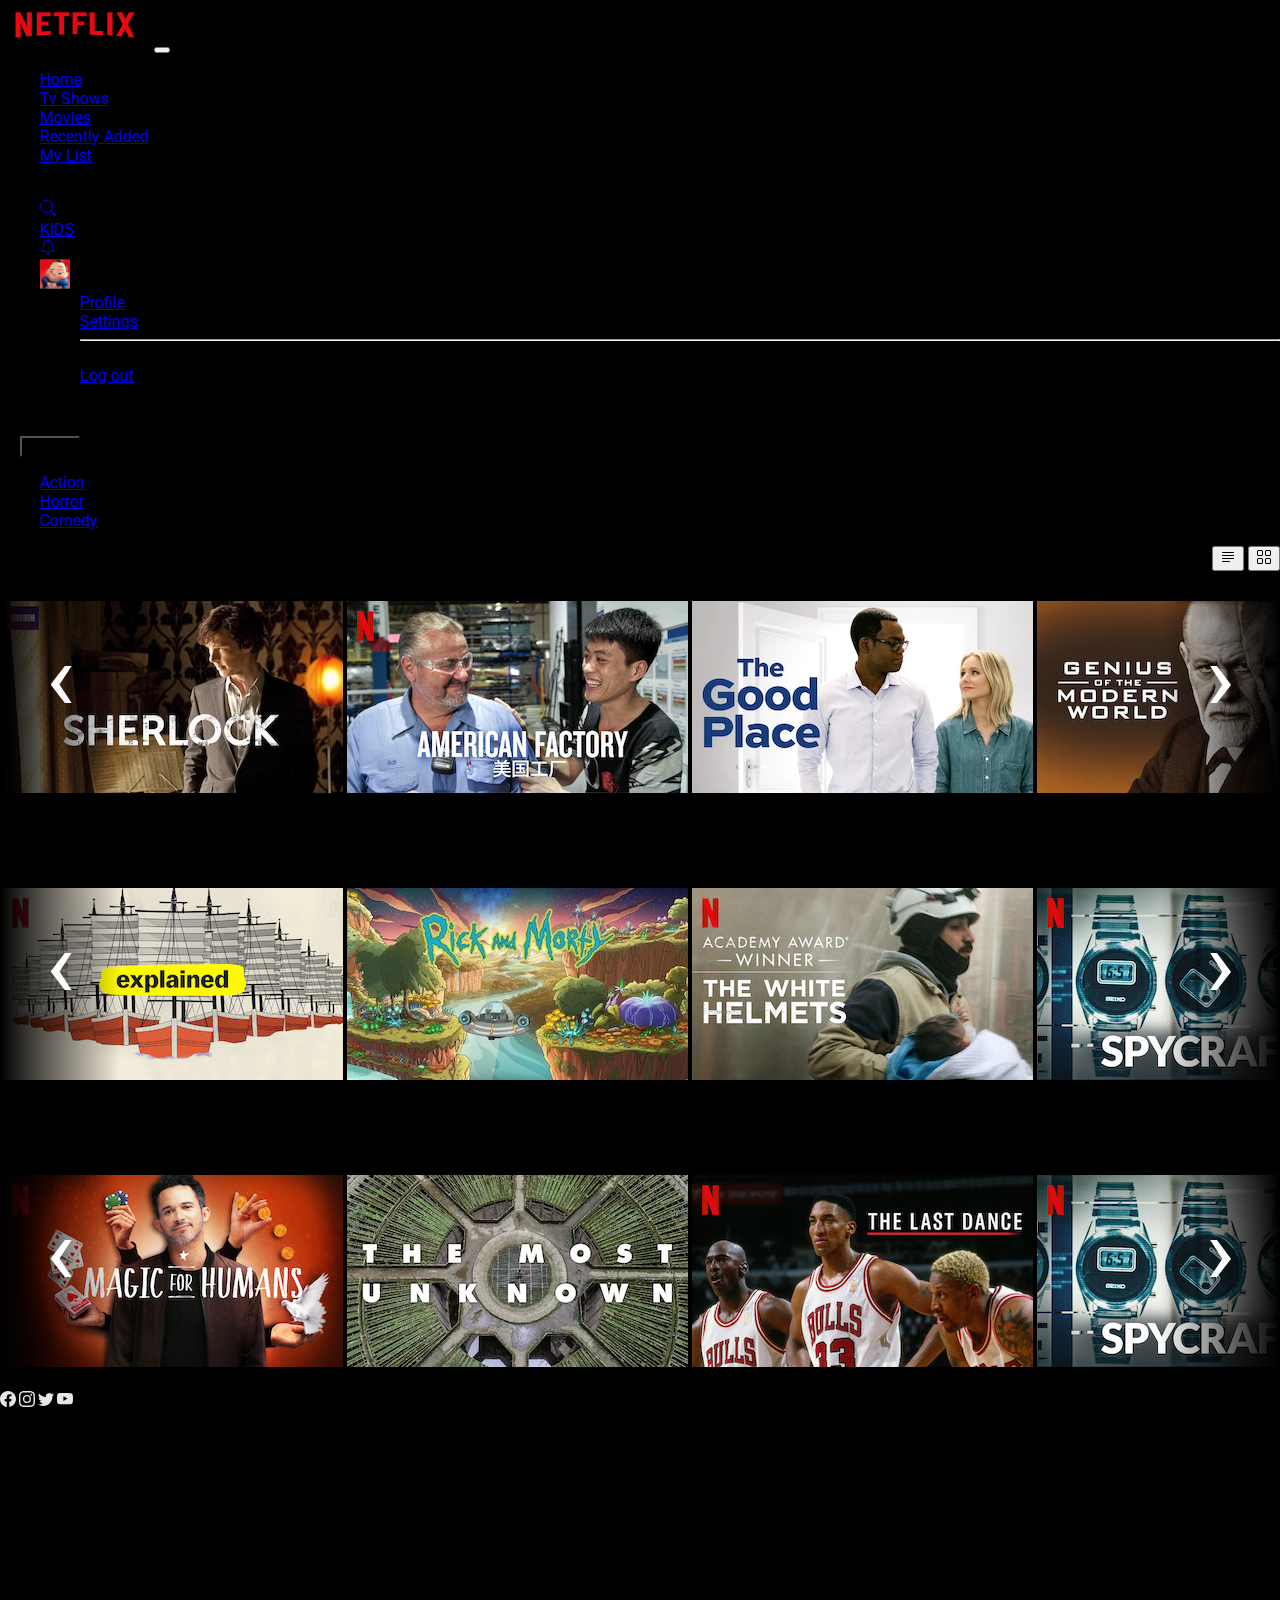
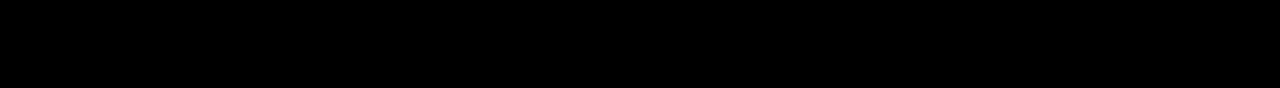
==== index.html @ 5cd31503 "NetflixHome" ====
<!DOCTYPE html>
<html lang="en">
<head>
    <meta charset="UTF-8">
    <meta name="viewport" content="width=device-width, initial-scale=1.0">
    <link href="https://cdn.jsdelivr.net/npm/bootstrap@5.2.3/dist/css/bootstrap.min.css" rel="stylesheet" integrity="sha384-rbsA2VBKQhggwzxH7pPCaAqO46MgnOM80zW1RWuH61DGLwZJEdK2Kadq2F9CUG65" crossorigin="anonymous">
    <link rel="stylesheet" href="css/styles.css">
    <link rel="preconnect" href="https://fonts.googleapis.com">
<link rel="preconnect" href="https://fonts.gstatic.com" crossorigin>
<link href="https://fonts.googleapis.com/css2?family=Roboto:ital,wght@0,400;0,500;0,700;0,900;1,500;1,700;1,900&display=swap" rel="stylesheet">
    <title>Netflix</title>
</head>
<body>
    <div class="container bg-black">
        <nav class="navbar navbar-expand-lg navbar-dark">
        <a class="navbar-brand" href="#"> <img src="./assets/netflix_logo.png" width="150" height="50" alt="netflix logo"></a>
        <button class="navbar-toggler" type="button" data-toggle="collapse" data-target="#navbarNav" aria-controls="navbarNav" aria-expanded="false" aria-label="Toggle navigation">
          <span class="navbar-toggler-icon"></span>
        </button>
        <div class="collapse navbar-collapse" id="navbarNav">
          <ul class="navbar-nav">
            <li class="nav-item active"><a class="nav-link" href="#">Home</a></li>
            <li class="nav-item active"><a class="nav-link" href="#">Tv Shows</a></li>
            <li class="nav-item active"><a class="nav-link" href="#">Movies</a></li>
            <li class="nav-item active"><a class="nav-link" href="#">Recently Added</a></li>
            <li class="nav-item active"><a class="nav-link" href="#">My List</a></li>
          </ul>
          <ul class="navbar-nav ms-auto">
            <li class="nav-item dropdown">
                <li class="nav-item active"><a class="nav-link" href="#"><svg xmlns="http://www.w3.org/2000/svg" width="16" height="16" fill="currentColor" class="bi bi-search" viewBox="0 0 16 16">
                    <path d="M11.742 10.344a6.5 6.5 0 1 0-1.397 1.398h-.001c.03.04.062.078.098.115l3.85 3.85a1 1 0 0 0 1.415-1.414l-3.85-3.85a1.007 1.007 0 0 0-.115-.1zM12 6.5a5.5 5.5 0 1 1-11 0 5.5 5.5 0 0 1 11 0"/>
                  </svg></a></li>
                <li class="nav-item active"><a class="nav-link" href="#">KIDS</a></li>
                <li class="nav-item active"><a class="nav-link" href="#"><svg xmlns="http://www.w3.org/2000/svg" width="16" height="16" fill="currentColor" class="bi bi-bell" viewBox="0 0 16 16">
                    <path d="M8 16a2 2 0 0 0 2-2H6a2 2 0 0 0 2 2M8 1.918l-.797.161A4.002 4.002 0 0 0 4 6c0 .628-.134 2.197-.459 3.742-.16.767-.376 1.566-.663 2.258h10.244c-.287-.692-.502-1.49-.663-2.258C12.134 8.197 12 6.628 12 6a4.002 4.002 0 0 0-3.203-3.92L8 1.917zM14.22 12c.223.447.481.801.78 1H1c.299-.199.557-.553.78-1C2.68 10.2 3 6.88 3 6c0-2.42 1.72-4.44 4.005-4.901a1 1 0 1 1 1.99 0A5.002 5.002 0 0 1 13 6c0 .88.32 4.2 1.22 6"/>
                  </svg></a></li>
              <a class="nav-link dropdown-toggle" href="#" id="navbarDropdown" role="button" data-bs-toggle="dropdown" aria-expanded="false">
                <img src="./assets/avatar.png" alt="Profile" width="30" height="30">
              </a>
              <ul class="dropdown-menu dropdown-menu-end" aria-labelledby="navbarDropdown">
                <li><a class="dropdown-item" href="./profile.html">Profile</a></li>
                <li><a class="dropdown-item" href="#">Settings</a></li>
                <li><hr class="dropdown-divider"></li>
                <li><a class="dropdown-item" href="#">Log out</a></li>
              </ul>
            </li>
          </ul>
        </div>
       </nav>
       <div>
        <p class="d-inline h1 text-white">TV Shows</p>
          <button class="btn btn-secondary dropdown-toggle rounded-0" type="button" id="dropdownMenuButton" data-bs-toggle="dropdown" aria-expanded="false">
            Genres
          </button>
          <ul class="dropdown-menu" aria-labelledby="dropdownMenuButton">
            <li><a class="dropdown-item" href="#">Action</a></li>
            <li><a class="dropdown-item" href="#">Horror</a></li>
            <li><a class="dropdown-item" href="#">Comedy</a></li>
          </ul>
        <div class="bottoni">
          <button type="button" class="btn btn-outline-light rounded-0"><svg xmlns="http://www.w3.org/2000/svg" width="16" height="16" fill="currentColor" class="bi bi-justify-left" viewBox="0 0 16 16">
            <path fill-rule="evenodd" d="M2 12.5a.5.5 0 0 1 .5-.5h7a.5.5 0 0 1 0 1h-7a.5.5 0 0 1-.5-.5m0-3a.5.5 0 0 1 .5-.5h11a.5.5 0 0 1 0 1h-11a.5.5 0 0 1-.5-.5m0-3a.5.5 0 0 1 .5-.5h11a.5.5 0 0 1 0 1h-11a.5.5 0 0 1-.5-.5m0-3a.5.5 0 0 1 .5-.5h11a.5.5 0 0 1 0 1h-11a.5.5 0 0 1-.5-.5"/>
          </svg></button>
          <button type="button" class="btn btn-outline-light rounded-0"><svg xmlns="http://www.w3.org/2000/svg" width="16" height="16" fill="currentColor" class="bi bi-grid" viewBox="0 0 16 16">
            <path d="M1 2.5A1.5 1.5 0 0 1 2.5 1h3A1.5 1.5 0 0 1 7 2.5v3A1.5 1.5 0 0 1 5.5 7h-3A1.5 1.5 0 0 1 1 5.5zM2.5 2a.5.5 0 0 0-.5.5v3a.5.5 0 0 0 .5.5h3a.5.5 0 0 0 .5-.5v-3a.5.5 0 0 0-.5-.5zm6.5.5A1.5 1.5 0 0 1 10.5 1h3A1.5 1.5 0 0 1 15 2.5v3A1.5 1.5 0 0 1 13.5 7h-3A1.5 1.5 0 0 1 9 5.5zm1.5-.5a.5.5 0 0 0-.5.5v3a.5.5 0 0 0 .5.5h3a.5.5 0 0 0 .5-.5v-3a.5.5 0 0 0-.5-.5zM1 10.5A1.5 1.5 0 0 1 2.5 9h3A1.5 1.5 0 0 1 7 10.5v3A1.5 1.5 0 0 1 5.5 15h-3A1.5 1.5 0 0 1 1 13.5zm1.5-.5a.5.5 0 0 0-.5.5v3a.5.5 0 0 0 .5.5h3a.5.5 0 0 0 .5-.5v-3a.5.5 0 0 0-.5-.5zm6.5.5A1.5 1.5 0 0 1 10.5 9h3a1.5 1.5 0 0 1 1.5 1.5v3a1.5 1.5 0 0 1-1.5 1.5h-3A1.5 1.5 0 0 1 9 13.5zm1.5-.5a.5.5 0 0 0-.5.5v3a.5.5 0 0 0 .5.5h3a.5.5 0 0 0 .5-.5v-3a.5.5 0 0 0-.5-.5z"/>
          </svg></button></div>
       </div>

       <div><p class="h5 text-white">Trending Now</p></div>
       <div class="wrapper">
        <section id="section1">
          <a href="#section3">‹</a>
            <div class="item">
              <img src="./assets/media/media0.webp" alt="Describe Image">
            </div>
            <div class="item">
              <img src="./assets/media/media1.jpg" alt="Describe Image">
            </div>
            <div class="item">
              <img src="./assets/media/media2.webp" alt="Describe Image">
            </div>
            <div class="item">
              <img src="./assets/media/media3.webp" alt="Describe Image">
            </div>
            <div class="item">
              <img src="./assets/media/media4.jpg" alt="Describe Image">
            </div>
          <a href="#section2">›</a>
        </section>
        <section id="section2">
          <a href="#section1">‹</a>
            <div class="item">
              <img src="./assets/media/media5.webp" alt="Describe Image">
            </div>
            <div class="item">
              <img src="./assets/media/media6.jpg" alt="Describe Image">
            </div>
            <div class="item">
              <img src="./assets/media/media7.webp" alt="Describe Image">
            </div>
            <div class="item">
              <img src="./assets/media/media8.webp" alt="Describe Image">
            </div>
            <div class="item">
              <img src="./assets/media/media9.jpg" alt="Describe Image">
            </div>
          <a href="#section3">›</a>
        </section>
      
        <section id="section3">
          <a href="#section2">‹</a>
            <div class="item">
              <img src="./assets/media/media10.jpg" alt="Describe Image">
            </div>
            <div class="item">
              <img src="./assets/media/media11.jpg" alt="Describe Image">
            </div>
            <div class="item">
              <img src="./assets/media/media12.jpg" alt="Describe Image">
            </div>
            <div class="item">
              <img src="./assets/media/media13.jpg" alt="Describe Image">
            </div>
            <div class="item">
              <img src="./assets/media/media14.webp" alt="Describe Image">
            </div>
          <a href="#section1">›</a>
        </section></div>
        <div><p class="h5 text-white">Watch It Again</p></div>
        <div class="wrapper">
            <section id="section4">
              <a href="#section6">‹</a>
                <div class="item">
                  <img src="./assets/media/media15.jpg" alt="Describe Image">
                </div>
                <div class="item">
                  <img src="./assets/media/media16.webp" alt="Describe Image">
                </div>
                <div class="item">
                  <img src="./assets/media/media17.jpg" alt="Describe Image">
                </div>
                <div class="item">
                  <img src="./assets/media/media18.jpg" alt="Describe Image">
                </div>
                <div class="item">
                  <img src="./assets/media/media19.webp" alt="Describe Image">
                </div>
              <a href="#section5">›</a>
            </section>
            <section id="section5">
              <a href="#section4">‹</a>
                <div class="item">
                  <img src="./assets/media/media20.jpg" alt="Describe Image">
                </div>
                <div class="item">
                  <img src="./assets/media/media21.webp" alt="Describe Image">
                </div>
                <div class="item">
                  <img src="./assets/media/media22.webp" alt="Describe Image">
                </div>
                <div class="item">
                  <img src="./assets/media/media23.webp" alt="Describe Image">
                </div>
                <div class="item">
                  <img src="./assets/media/media24.jpg" alt="Describe Image">
                </div>
              <a href="#section6">›</a>
            </section>
          
            <section id="section6">
              <a href="#section5">‹</a>
                <div class="item">
                  <img src="./assets/media/media25.webp" alt="Describe Image">
                </div>
                <div class="item">
                  <img src="./assets/media/media26.webp" alt="Describe Image">
                </div>
                <div class="item">
                  <img src="./assets/media/media27.jpg" alt="Describe Image">
                </div>
                <div class="item">
                  <img src="./assets/media/media28.jpg" alt="Describe Image">
                </div>
                <div class="item">
                  <img src="./assets/media/media29.jpg" alt="Describe Image">
                </div>
              <a href="#section4">›</a>
            </section>


      </div>
      <div><p class="h5 text-white">New Releases</p></div>
      <div class="wrapper">
        <section id="section7">
          <a href="#section9">‹</a>
            <div class="item">
              <img src="./assets/media/media30.jpg" alt="Describe Image">
            </div>
            <div class="item">
              <img src="./assets/media/media31.webp" alt="Describe Image">
            </div>
            <div class="item">
              <img src="./assets/media/media32.jpg" alt="Describe Image">
            </div>
            <div class="item">
              <img src="./assets/media/media18.jpg" alt="Describe Image">
            </div>
            <div class="item">
              <img src="./assets/media/media19.webp" alt="Describe Image">
            </div>
          <a href="#section8">›</a>
        </section>
        <section id="section8">
          <a href="#section7">‹</a>
            <div class="item">
              <img src="./assets/media/media20.jpg" alt="Describe Image">
            </div>
            <div class="item">
              <img src="./assets/media/media21.webp" alt="Describe Image">
            </div>
            <div class="item">
              <img src="./assets/media/media22.webp" alt="Describe Image">
            </div>
            <div class="item">
              <img src="./assets/media/media23.webp" alt="Describe Image">
            </div>
            <div class="item">
              <img src="./assets/media/media24.jpg" alt="Describe Image">
            </div>
          <a href="#section9">›</a>
        </section>
      
        <section id="section9">
          <a href="#section8">‹</a>
            <div class="item">
              <img src="./assets/media/media25.webp" alt="Describe Image">
            </div>
            <div class="item">
              <img src="./assets/media/media26.webp" alt="Describe Image">
            </div>
            <div class="item">
              <img src="./assets/media/media27.jpg" alt="Describe Image">
            </div>
            <div class="item">
              <img src="./assets/media/media28.jpg" alt="Describe Image">
            </div>
            <div class="item">
              <img src="./assets/media/media29.jpg" alt="Describe Image">
            </div>
          <a href="#section7">›</a>
        </section>


  </div>
       
      <footer class="bg-black text-center text-lg-start">
        <div id="social">
            <a href="#"><svg xmlns="http://www.w3.org/2000/svg" width="16" height="16" fill="currentColor" class="bi bi-facebook" viewBox="0 0 16 16">
              <path d="M16 8.049c0-4.446-3.582-8.05-8-8.05C3.58 0-.002 3.603-.002 8.05c0 4.017 2.926 7.347 6.75 7.951v-5.625h-2.03V8.05H6.75V6.275c0-2.017 1.195-3.131 3.022-3.131.876 0 1.791.157 1.791.157v1.98h-1.009c-.993 0-1.303.621-1.303 1.258v1.51h2.218l-.354 2.326H9.25V16c3.824-.604 6.75-3.934 6.75-7.951"/>
            </svg></a>
              <a href="#"><svg xmlns="http://www.w3.org/2000/svg" width="16" height="16" fill="currentColor" class="bi bi-instagram" viewBox="0 0 16 16">
                  <path d="M8 0C5.829 0 5.556.01 4.703.048 3.85.088 3.269.222 2.76.42a3.917 3.917 0 0 0-1.417.923A3.927 3.927 0 0 0 .42 2.76C.222 3.268.087 3.85.048 4.7.01 5.555 0 5.827 0 8.001c0 2.172.01 2.444.048 3.297.04.852.174 1.433.372 1.942.205.526.478.972.923 1.417.444.445.89.719 1.416.923.51.198 1.09.333 1.942.372C5.555 15.99 5.827 16 8 16s2.444-.01 3.298-.048c.851-.04 1.434-.174 1.943-.372a3.916 3.916 0 0 0 1.416-.923c.445-.445.718-.891.923-1.417.197-.509.332-1.09.372-1.942C15.99 10.445 16 10.173 16 8s-.01-2.445-.048-3.299c-.04-.851-.175-1.433-.372-1.941a3.926 3.926 0 0 0-.923-1.417A3.911 3.911 0 0 0 13.24.42c-.51-.198-1.092-.333-1.943-.372C10.443.01 10.172 0 7.998 0h.003zm-.717 1.442h.718c2.136 0 2.389.007 3.232.046.78.035 1.204.166 1.486.275.373.145.64.319.92.599.28.28.453.546.598.92.11.281.24.705.275 1.485.039.843.047 1.096.047 3.231s-.008 2.389-.047 3.232c-.035.78-.166 1.203-.275 1.485a2.47 2.47 0 0 1-.599.919c-.28.28-.546.453-.92.598-.28.11-.704.24-1.485.276-.843.038-1.096.047-3.232.047s-2.39-.009-3.233-.047c-.78-.036-1.203-.166-1.485-.276a2.478 2.478 0 0 1-.92-.598 2.48 2.48 0 0 1-.6-.92c-.109-.281-.24-.705-.275-1.485-.038-.843-.046-1.096-.046-3.233 0-2.136.008-2.388.046-3.231.036-.78.166-1.204.276-1.486.145-.373.319-.64.599-.92.28-.28.546-.453.92-.598.282-.11.705-.24 1.485-.276.738-.034 1.024-.044 2.515-.045v.002zm4.988 1.328a.96.96 0 1 0 0 1.92.96.96 0 0 0 0-1.92zm-4.27 1.122a4.109 4.109 0 1 0 0 8.217 4.109 4.109 0 0 0 0-8.217zm0 1.441a2.667 2.667 0 1 1 0 5.334 2.667 2.667 0 0 1 0-5.334"/>
                </svg></a>
              <a href="#"><svg xmlns="http://www.w3.org/2000/svg" width="16" height="16" fill="currentColor" class="bi bi-twitter" viewBox="0 0 16 16">
                  <path d="M5.026 15c6.038 0 9.341-5.003 9.341-9.334 0-.14 0-.282-.006-.422A6.685 6.685 0 0 0 16 3.542a6.658 6.658 0 0 1-1.889.518 3.301 3.301 0 0 0 1.447-1.817 6.533 6.533 0 0 1-2.087.793A3.286 3.286 0 0 0 7.875 6.03a9.325 9.325 0 0 1-6.767-3.429 3.289 3.289 0 0 0 1.018 4.382A3.323 3.323 0 0 1 .64 6.575v.045a3.288 3.288 0 0 0 2.632 3.218 3.203 3.203 0 0 1-.865.115 3.23 3.23 0 0 1-.614-.057 3.283 3.283 0 0 0 3.067 2.277A6.588 6.588 0 0 1 .78 13.58a6.32 6.32 0 0 1-.78-.045A9.344 9.344 0 0 0 5.026 15"/>
                </svg></a>
              <a href="#"><svg xmlns="http://www.w3.org/2000/svg" width="16" height="16" fill="currentColor" class="bi bi-youtube" viewBox="0 0 16 16">
                  <path d="M8.051 1.999h.089c.822.003 4.987.033 6.11.335a2.01 2.01 0 0 1 1.415 1.42c.101.38.172.883.22 1.402l.01.104.022.26.008.104c.065.914.073 1.77.074 1.957v.075c-.001.194-.01 1.108-.082 2.06l-.008.105-.009.104c-.05.572-.124 1.14-.235 1.558a2.007 2.007 0 0 1-1.415 1.42c-1.16.312-5.569.334-6.18.335h-.142c-.309 0-1.587-.006-2.927-.052l-.17-.006-.087-.004-.171-.007-.171-.007c-1.11-.049-2.167-.128-2.654-.26a2.007 2.007 0 0 1-1.415-1.419c-.111-.417-.185-.986-.235-1.558L.09 9.82l-.008-.104A31.4 31.4 0 0 1 0 7.68v-.123c.002-.215.01-.958.064-1.778l.007-.103.003-.052.008-.104.022-.26.01-.104c.048-.519.119-1.023.22-1.402a2.007 2.007 0 0 1 1.415-1.42c.487-.13 1.544-.21 2.654-.26l.17-.007.172-.006.086-.003.171-.007A99.788 99.788 0 0 1 7.858 2h.193zM6.4 5.209v4.818l4.157-2.408z"/>
                </svg></a>
          </div>
        <div class="container bg-black text-muted pb-0">
         <div class="row">
           <div class="col">
            <ul class="list-unstyled">
                <li>Audio and Subtitles</li>
                <li>Media Center</li>
                <li>Privacy</li>
                <li>Contact Us</li>
             </ul>
           </div>
           <div class="col">
            <ul class="list-unstyled">
                <li>Audio Description</li>
                <li>Investor Relation</li>
                <li>Legal Notices</li>
             </ul>
           </div>
           <div class="col">
            <ul class="list-unstyled">
                <li>Help Center</li>
                <li>Jobs</li>
                <li>Cookie Preferences</li>
             </ul>
           </div>
           <div class="col">
            <ul class="list-unstyled">
                <li>Gift Card</li>
                <li>Terms of Use</li>
                <li>Corporate Information</li>
             </ul>
           </div>
         </div>
        </div>
    
       </footer>
       
       <script src="https://cdn.jsdelivr.net/npm/bootstrap@5.2.3/dist/js/bootstrap.bundle.min.js" integrity="sha384-kenU1KFdBIe4zVF0s0G1M5b4hcpxyD9F7jL+jjXkk+Q2h455rYXK/7HAuoJl+0I4" crossorigin="anonymous"></script>    
    </div></body>
</html>
---- css/styles.css ----
html {
  scroll-behavior: smooth;
}

body {
  margin: 0;
  background-color: #000;
  font-family: 'Roboto', sans-serif;
}

h1 {
  font-family: Arial;
  color: red;
  text-align: center;
}

#dropdownMenuButton {
  background-color: #000;
  margin-left: 20px;
}

.bottoni {
  
  float:inline-end;
  border-color: #e7e7e7;
}

.wrapper {
  display: grid;
  grid-template-columns: repeat(3, 100%);
  overflow: hidden;
  scroll-behavior: smooth;
}
.wrapper section {
  width: 100%;
  position: relative;
  display: grid;
  grid-template-columns: repeat(5, auto);
  margin: 20px 0;
}
.wrapper section .item {
  padding: 0 2px;
  transition: 250ms all;
}
.wrapper section .item:hover {
  margin: 0 40px;
  transform: scale(1.2);
}
.wrapper section a {
  position: absolute;
  color: #fff;
  text-decoration: none;
  font-size: 6em;
  background: rgb(0, 0, 0);
  width: 80px;
  padding: 20px;
  text-align: center;
  z-index: 1;
}
.wrapper section a:nth-of-type(1) {
  top: 0;
  bottom: 0;
  left: 0;
  background: linear-gradient(-90deg, rgba(0, 0, 0, 0) 0%, rgb(0, 0, 0) 100%);
}
.wrapper section a:nth-of-type(2) {
  top: 0;
  bottom: 0;
  right: 0;
  background: linear-gradient(90deg, rgba(0, 0, 0, 0) 0%, rgb(0, 0, 0) 100%);
}/*# sourceMappingURL=styles.css.map */


footer {
  font-size: 14px;
}

#social a {
  color:#e7e7e7;

}
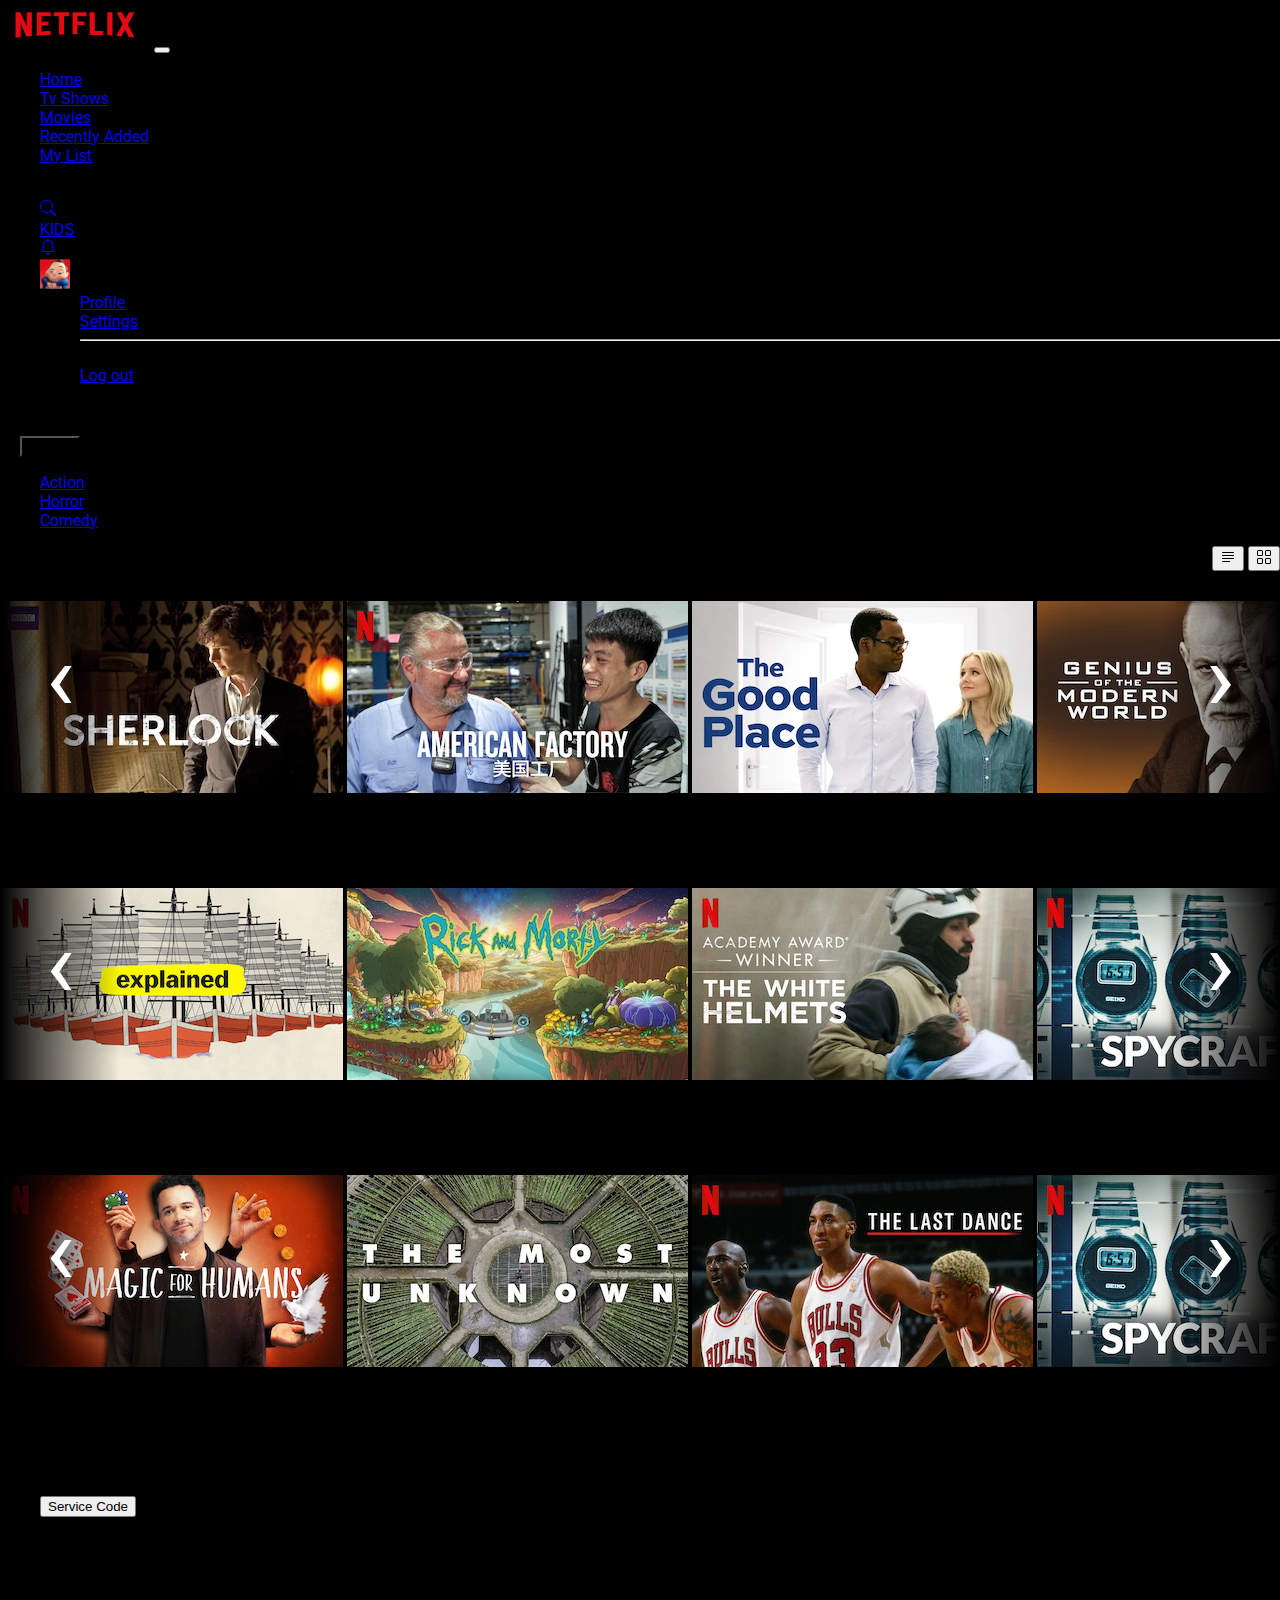
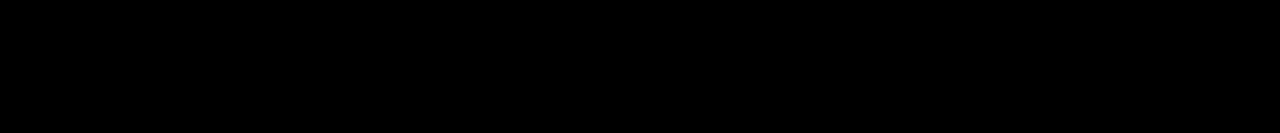
==== commit 3d74d919: "Netflixclone" ====
--- a/index.html
+++ b/index.html
@@ -252,57 +252,105 @@
 
 
   </div>
-       
-      <footer class="bg-black text-center text-lg-start">
-        <div id="social">
-            <a href="#"><svg xmlns="http://www.w3.org/2000/svg" width="16" height="16" fill="currentColor" class="bi bi-facebook" viewBox="0 0 16 16">
-              <path d="M16 8.049c0-4.446-3.582-8.05-8-8.05C3.58 0-.002 3.603-.002 8.05c0 4.017 2.926 7.347 6.75 7.951v-5.625h-2.03V8.05H6.75V6.275c0-2.017 1.195-3.131 3.022-3.131.876 0 1.791.157 1.791.157v1.98h-1.009c-.993 0-1.303.621-1.303 1.258v1.51h2.218l-.354 2.326H9.25V16c3.824-.604 6.75-3.934 6.75-7.951"/>
-            </svg></a>
-              <a href="#"><svg xmlns="http://www.w3.org/2000/svg" width="16" height="16" fill="currentColor" class="bi bi-instagram" viewBox="0 0 16 16">
-                  <path d="M8 0C5.829 0 5.556.01 4.703.048 3.85.088 3.269.222 2.76.42a3.917 3.917 0 0 0-1.417.923A3.927 3.927 0 0 0 .42 2.76C.222 3.268.087 3.85.048 4.7.01 5.555 0 5.827 0 8.001c0 2.172.01 2.444.048 3.297.04.852.174 1.433.372 1.942.205.526.478.972.923 1.417.444.445.89.719 1.416.923.51.198 1.09.333 1.942.372C5.555 15.99 5.827 16 8 16s2.444-.01 3.298-.048c.851-.04 1.434-.174 1.943-.372a3.916 3.916 0 0 0 1.416-.923c.445-.445.718-.891.923-1.417.197-.509.332-1.09.372-1.942C15.99 10.445 16 10.173 16 8s-.01-2.445-.048-3.299c-.04-.851-.175-1.433-.372-1.941a3.926 3.926 0 0 0-.923-1.417A3.911 3.911 0 0 0 13.24.42c-.51-.198-1.092-.333-1.943-.372C10.443.01 10.172 0 7.998 0h.003zm-.717 1.442h.718c2.136 0 2.389.007 3.232.046.78.035 1.204.166 1.486.275.373.145.64.319.92.599.28.28.453.546.598.92.11.281.24.705.275 1.485.039.843.047 1.096.047 3.231s-.008 2.389-.047 3.232c-.035.78-.166 1.203-.275 1.485a2.47 2.47 0 0 1-.599.919c-.28.28-.546.453-.92.598-.28.11-.704.24-1.485.276-.843.038-1.096.047-3.232.047s-2.39-.009-3.233-.047c-.78-.036-1.203-.166-1.485-.276a2.478 2.478 0 0 1-.92-.598 2.48 2.48 0 0 1-.6-.92c-.109-.281-.24-.705-.275-1.485-.038-.843-.046-1.096-.046-3.233 0-2.136.008-2.388.046-3.231.036-.78.166-1.204.276-1.486.145-.373.319-.64.599-.92.28-.28.546-.453.92-.598.282-.11.705-.24 1.485-.276.738-.034 1.024-.044 2.515-.045v.002zm4.988 1.328a.96.96 0 1 0 0 1.92.96.96 0 0 0 0-1.92zm-4.27 1.122a4.109 4.109 0 1 0 0 8.217 4.109 4.109 0 0 0 0-8.217zm0 1.441a2.667 2.667 0 1 1 0 5.334 2.667 2.667 0 0 1 0-5.334"/>
-                </svg></a>
-              <a href="#"><svg xmlns="http://www.w3.org/2000/svg" width="16" height="16" fill="currentColor" class="bi bi-twitter" viewBox="0 0 16 16">
-                  <path d="M5.026 15c6.038 0 9.341-5.003 9.341-9.334 0-.14 0-.282-.006-.422A6.685 6.685 0 0 0 16 3.542a6.658 6.658 0 0 1-1.889.518 3.301 3.301 0 0 0 1.447-1.817 6.533 6.533 0 0 1-2.087.793A3.286 3.286 0 0 0 7.875 6.03a9.325 9.325 0 0 1-6.767-3.429 3.289 3.289 0 0 0 1.018 4.382A3.323 3.323 0 0 1 .64 6.575v.045a3.288 3.288 0 0 0 2.632 3.218 3.203 3.203 0 0 1-.865.115 3.23 3.23 0 0 1-.614-.057 3.283 3.283 0 0 0 3.067 2.277A6.588 6.588 0 0 1 .78 13.58a6.32 6.32 0 0 1-.78-.045A9.344 9.344 0 0 0 5.026 15"/>
-                </svg></a>
-              <a href="#"><svg xmlns="http://www.w3.org/2000/svg" width="16" height="16" fill="currentColor" class="bi bi-youtube" viewBox="0 0 16 16">
-                  <path d="M8.051 1.999h.089c.822.003 4.987.033 6.11.335a2.01 2.01 0 0 1 1.415 1.42c.101.38.172.883.22 1.402l.01.104.022.26.008.104c.065.914.073 1.77.074 1.957v.075c-.001.194-.01 1.108-.082 2.06l-.008.105-.009.104c-.05.572-.124 1.14-.235 1.558a2.007 2.007 0 0 1-1.415 1.42c-1.16.312-5.569.334-6.18.335h-.142c-.309 0-1.587-.006-2.927-.052l-.17-.006-.087-.004-.171-.007-.171-.007c-1.11-.049-2.167-.128-2.654-.26a2.007 2.007 0 0 1-1.415-1.419c-.111-.417-.185-.986-.235-1.558L.09 9.82l-.008-.104A31.4 31.4 0 0 1 0 7.68v-.123c.002-.215.01-.958.064-1.778l.007-.103.003-.052.008-.104.022-.26.01-.104c.048-.519.119-1.023.22-1.402a2.007 2.007 0 0 1 1.415-1.42c.487-.13 1.544-.21 2.654-.26l.17-.007.172-.006.086-.003.171-.007A99.788 99.788 0 0 1 7.858 2h.193zM6.4 5.209v4.818l4.157-2.408z"/>
-                </svg></a>
-          </div>
-        <div class="container bg-black text-muted pb-0">
-         <div class="row">
-           <div class="col">
-            <ul class="list-unstyled">
-                <li>Audio and Subtitles</li>
-                <li>Media Center</li>
-                <li>Privacy</li>
-                <li>Contact Us</li>
-             </ul>
-           </div>
-           <div class="col">
-            <ul class="list-unstyled">
-                <li>Audio Description</li>
-                <li>Investor Relation</li>
-                <li>Legal Notices</li>
-             </ul>
-           </div>
-           <div class="col">
-            <ul class="list-unstyled">
-                <li>Help Center</li>
-                <li>Jobs</li>
-                <li>Cookie Preferences</li>
-             </ul>
-           </div>
-           <div class="col">
-            <ul class="list-unstyled">
-                <li>Gift Card</li>
-                <li>Terms of Use</li>
-                <li>Corporate Information</li>
-             </ul>
-           </div>
-         </div>
-        </div>
-    
-       </footer>
+  
+       <div class="container">
+        <footer>
+            <div class="row">
+                <div class="col-md-3">
+                    <ul class="navbar-nav">
+                        <li class="nav-item">
+                            <svg xmlns="http://www.w3.org/2000/svg" width="24" height="24" fill="currentColor"
+                                class="bi bi-facebook text-secondary me-2" viewBox="0 0 16 16">
+                                <path
+                                    d="M16 8.049c0-4.446-3.582-8.05-8-8.05C3.58 0-.002 3.603-.002 8.05c0 4.017 2.926 7.347 6.75 7.951v-5.625h-2.03V8.05H6.75V6.275c0-2.017 1.195-3.131 3.022-3.131.876 0 1.791.157 1.791.157v1.98h-1.009c-.993 0-1.303.621-1.303 1.258v1.51h2.218l-.354 2.326H9.25V16c3.824-.604 6.75-3.934 6.75-7.951z" />
+                            </svg>
+                            <svg xmlns="http://www.w3.org/2000/svg" width="24" height="24" fill="currentColor"
+                                class="bi bi-instagram text-secondary me-2" viewBox="0 0 16 16">
+                                <path
+                                    d="M8 0C5.829 0 5.556.01 4.703.048 3.85.088 3.269.222 2.76.42a3.917 3.917 0 0 0-1.417.923A3.927 3.927 0 0 0 .42 2.76C.222 3.268.087 3.85.048 4.7.01 5.555 0 5.827 0 8.001c0 2.172.01 2.444.048 3.297.04.852.174 1.433.372 1.942.205.526.478.972.923 1.417.444.445.89.719 1.416.923.51.198 1.09.333 1.942.372C5.555 15.99 5.827 16 8 16s2.444-.01 3.298-.048c.851-.04 1.434-.174 1.943-.372a3.916 3.916 0 0 0 1.416-.923c.445-.445.718-.891.923-1.417.197-.509.332-1.09.372-1.942C15.99 10.445 16 10.173 16 8s-.01-2.445-.048-3.299c-.04-.851-.175-1.433-.372-1.941a3.926 3.926 0 0 0-.923-1.417A3.911 3.911 0 0 0 13.24.42c-.51-.198-1.092-.333-1.943-.372C10.443.01 10.172 0 7.998 0h.003zm-.717 1.442h.718c2.136 0 2.389.007 3.232.046.78.035 1.204.166 1.486.275.373.145.64.319.92.599.28.28.453.546.598.92.11.281.24.705.275 1.485.039.843.047 1.096.047 3.231s-.008 2.389-.047 3.232c-.035.78-.166 1.203-.275 1.485a2.47 2.47 0 0 1-.599.919c-.28.28-.546.453-.92.598-.28.11-.704.24-1.485.276-.843.038-1.096.047-3.232.047s-2.39-.009-3.233-.047c-.78-.036-1.203-.166-1.485-.276a2.478 2.478 0 0 1-.92-.598 2.48 2.48 0 0 1-.6-.92c-.109-.281-.24-.705-.275-1.485-.038-.843-.046-1.096-.046-3.233 0-2.136.008-2.388.046-3.231.036-.78.166-1.204.276-1.486.145-.373.319-.64.599-.92.28-.28.546-.453.92-.598.282-.11.705-.24 1.485-.276.738-.034 1.024-.044 2.515-.045v.002zm4.988 1.328a.96.96 0 1 0 0 1.92.96.96 0 0 0 0-1.92zm-4.27 1.122a4.109 4.109 0 1 0 0 8.217 4.109 4.109 0 0 0 0-8.217zm0 1.441a2.667 2.667 0 1 1 0 5.334 2.667 2.667 0 0 1 0-5.334z" />
+                            </svg>
+                            <svg xmlns="http://www.w3.org/2000/svg" width="24" height="24" fill="currentColor"
+                                class="bi bi-twitter text-secondary me-2" viewBox="0 0 16 16">
+                                <path
+                                    d="M5.026 15c6.038 0 9.341-5.003 9.341-9.334 0-.14 0-.282-.006-.422A6.685 6.685 0 0 0 16 3.542a6.658 6.658 0 0 1-1.889.518 3.301 3.301 0 0 0 1.447-1.817 6.533 6.533 0 0 1-2.087.793A3.286 3.286 0 0 0 7.875 6.03a9.325 9.325 0 0 1-6.767-3.429 3.289 3.289 0 0 0 1.018 4.382A3.323 3.323 0 0 1 .64 6.575v.045a3.288 3.288 0 0 0 2.632 3.218 3.203 3.203 0 0 1-.865.115 3.23 3.23 0 0 1-.614-.057 3.283 3.283 0 0 0 3.067 2.277A6.588 6.588 0 0 1 .78 13.58a6.32 6.32 0 0 1-.78-.045A9.344 9.344 0 0 0 5.026 15z" />
+                            </svg>
+                            <svg xmlns="http://www.w3.org/2000/svg" width="24" height="24" fill="currentColor"
+                                class="bi bi-youtube text-secondary me-2" viewBox="0 0 16 16">
+                                <path
+                                    d="M8.051 1.999h.089c.822.003 4.987.033 6.11.335a2.01 2.01 0 0 1 1.415 1.42c.101.38.172.883.22 1.402l.01.104.022.26.008.104c.065.914.073 1.77.074 1.957v.075c-.001.194-.01 1.108-.082 2.06l-.008.105-.009.104c-.05.572-.124 1.14-.235 1.558a2.007 2.007 0 0 1-1.415 1.42c-1.16.312-5.569.334-6.18.335h-.142c-.309 0-1.587-.006-2.927-.052l-.17-.006-.087-.004-.171-.007-.171-.007c-1.11-.049-2.167-.128-2.654-.26a2.007 2.007 0 0 1-1.415-1.419c-.111-.417-.185-.986-.235-1.558L.09 9.82l-.008-.104A31.4 31.4 0 0 1 0 7.68v-.122C.002 7.343.01 6.6.064 5.78l.007-.103.003-.052.008-.104.022-.26.01-.104c.048-.519.119-1.023.22-1.402a2.007 2.007 0 0 1 1.415-1.42c.487-.13 1.544-.21 2.654-.26l.17-.007.172-.006.086-.003.171-.007A99.788 99.788 0 0 1 7.858 2h.193zM6.4 5.209v4.818l4.157-2.408L6.4 5.209z" />
+                            </svg>
+                        </li>
+                        <li class="nav-item">
+                            <a class="nav-link text-muted">Audio and Subtitles</a>
+                        </li>
+                        <li class="nav-item">
+                            <a class="nav-link text-muted">Media Center</a>
+                        </li>
+                        <li class="nav-item">
+                            <a class="nav-link text-muted">Privacy</a>
+                        </li>
+                        <li class="nav-item">
+                            <a class="nav-link text-muted">Contact Us</a>
+                        </li>
+                        <li class="nav-item mt-2">
+                            <button class="btn btn-outline-secondary">Service Code</button>
+                        </li>
+                        <li class="nav-item mt-2">
+                            <a class="nav-link text-muted">© 1997-2021 Netflix Inc</a>
+                        </li>
+                    </ul>
+                </div>
+                <div class="col-md-3">
+                    <ul class="navbar-nav">
+
+                        <li class="nav-item">
+                            <a class="nav-link text-muted">Audio Description</a>
+                        </li>
+                        <li class="nav-item">
+                            <a class="nav-link text-muted">Investor Relations</a>
+                        </li>
+                        <li class="nav-item">
+                            <a class="nav-link text-muted">Legal Notices</a>
+                        </li>
+
+
+                    </ul>
+                </div>
+                <div class="col-md-3">
+                    <ul class="navbar-nav">
+
+                        <li class="nav-item">
+                            <a class="nav-link text-muted">Help Center</a>
+                        </li>
+                        <li class="nav-item">
+                            <a class="nav-link text-muted">Jobs</a>
+                        </li>
+                        <li class="nav-item">
+                            <a class="nav-link text-muted">Cookie Preferences</a>
+                        </li>
+
+
+                    </ul>
+                </div>
+                <div class="col-md-3">
+                    <ul class="navbar-nav">
+
+                        <li class="nav-item">
+                            <a class="nav-link text-muted">Gift Cards</a>
+                        </li>
+                        <li class="nav-item">
+                            <a class="nav-link text-muted">Terms Of Use</a>
+                        </li>
+                        <li class="nav-item">
+                            <a class="nav-link text-muted">Corporate Information</a>
+                        </li>
+
+
+                    </ul>
+                </div>
+            </div>
+        </footer>
+    </div>
        
        <script src="https://cdn.jsdelivr.net/npm/bootstrap@5.2.3/dist/js/bootstrap.bundle.min.js" integrity="sha384-kenU1KFdBIe4zVF0s0G1M5b4hcpxyD9F7jL+jjXkk+Q2h455rYXK/7HAuoJl+0I4" crossorigin="anonymous"></script>    
     </div></body>
--- a/css/styles.css
+++ b/css/styles.css
@@ -75,7 +75,15 @@
   font-size: 14px;
 }
 
-#social a {
-  color:#e7e7e7;
+.profile-page {
+  color: #fff;
+}
 
+.profile-page .btn {
+  letter-spacing: 0.05rem;
+}
+
+.profile-page .action-buttons button {
+  font-size: 1.2rem;
+  letter-spacing: 2px;
 }